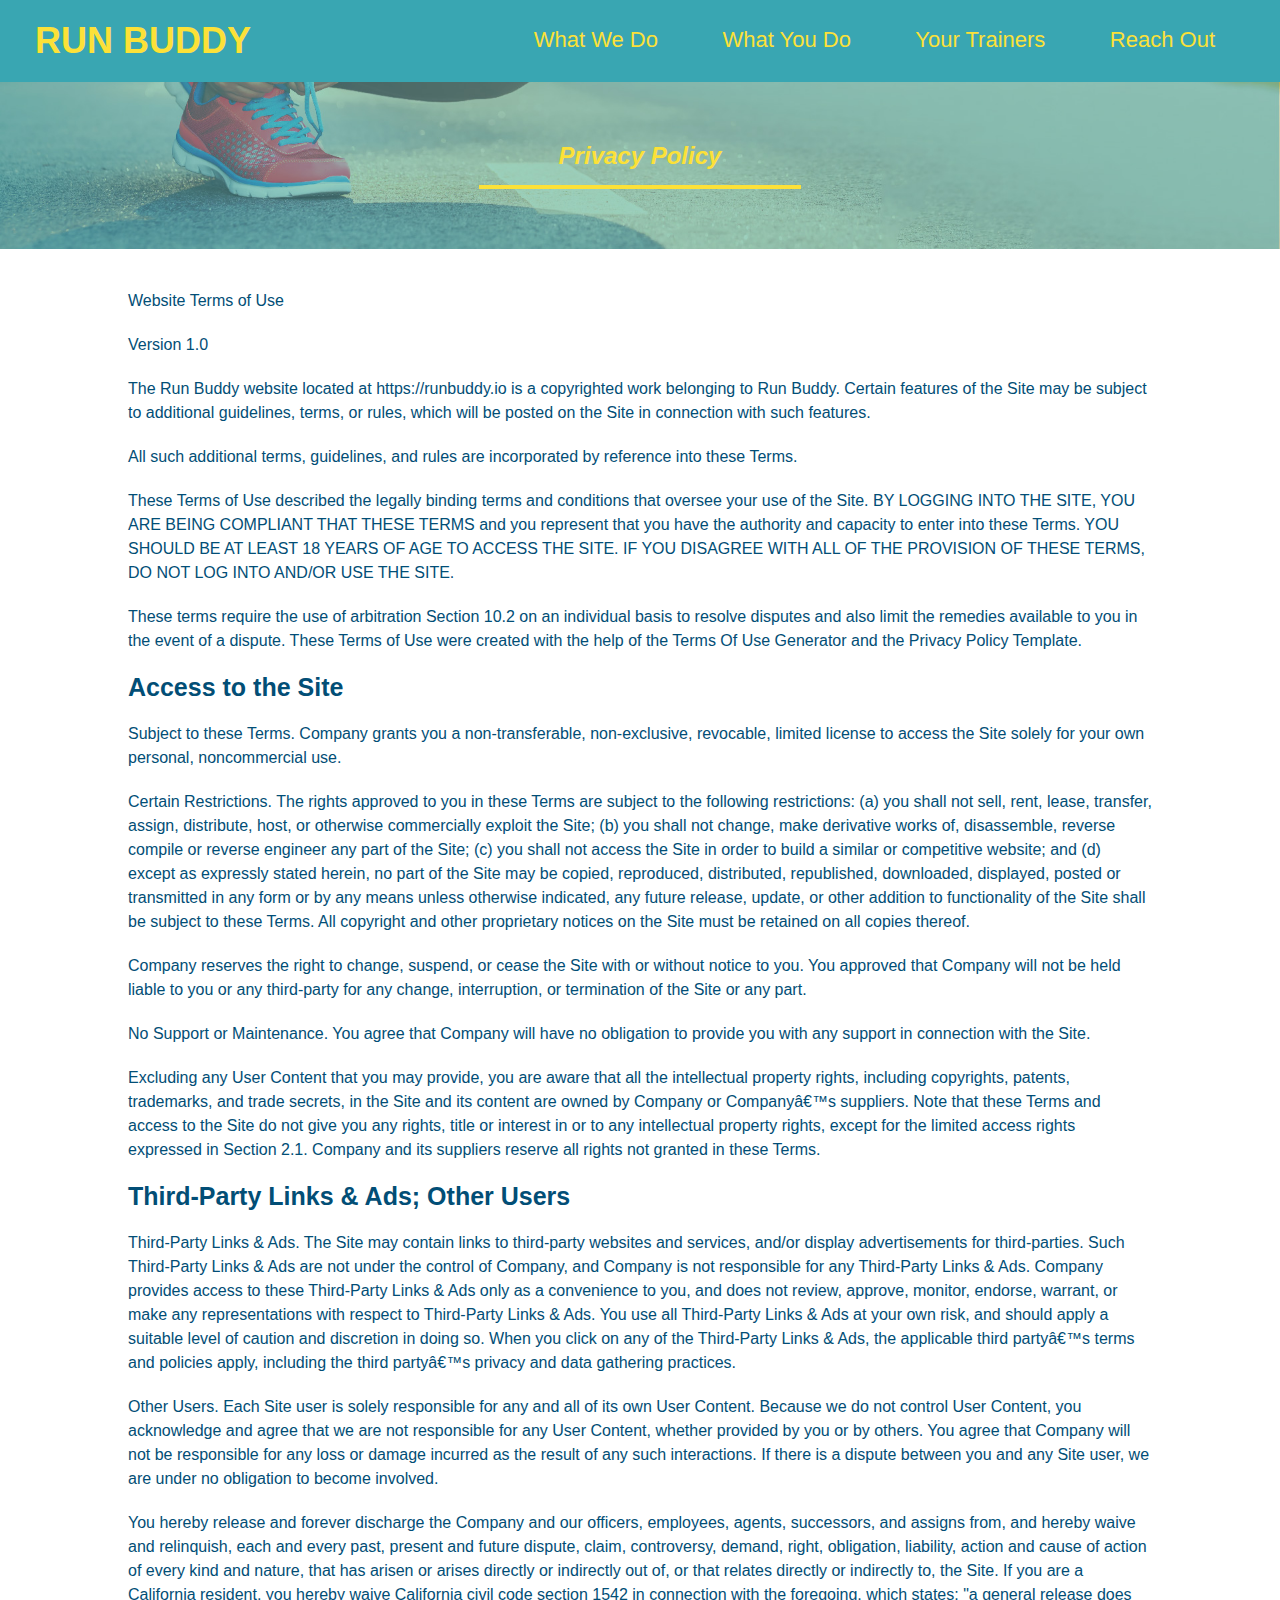
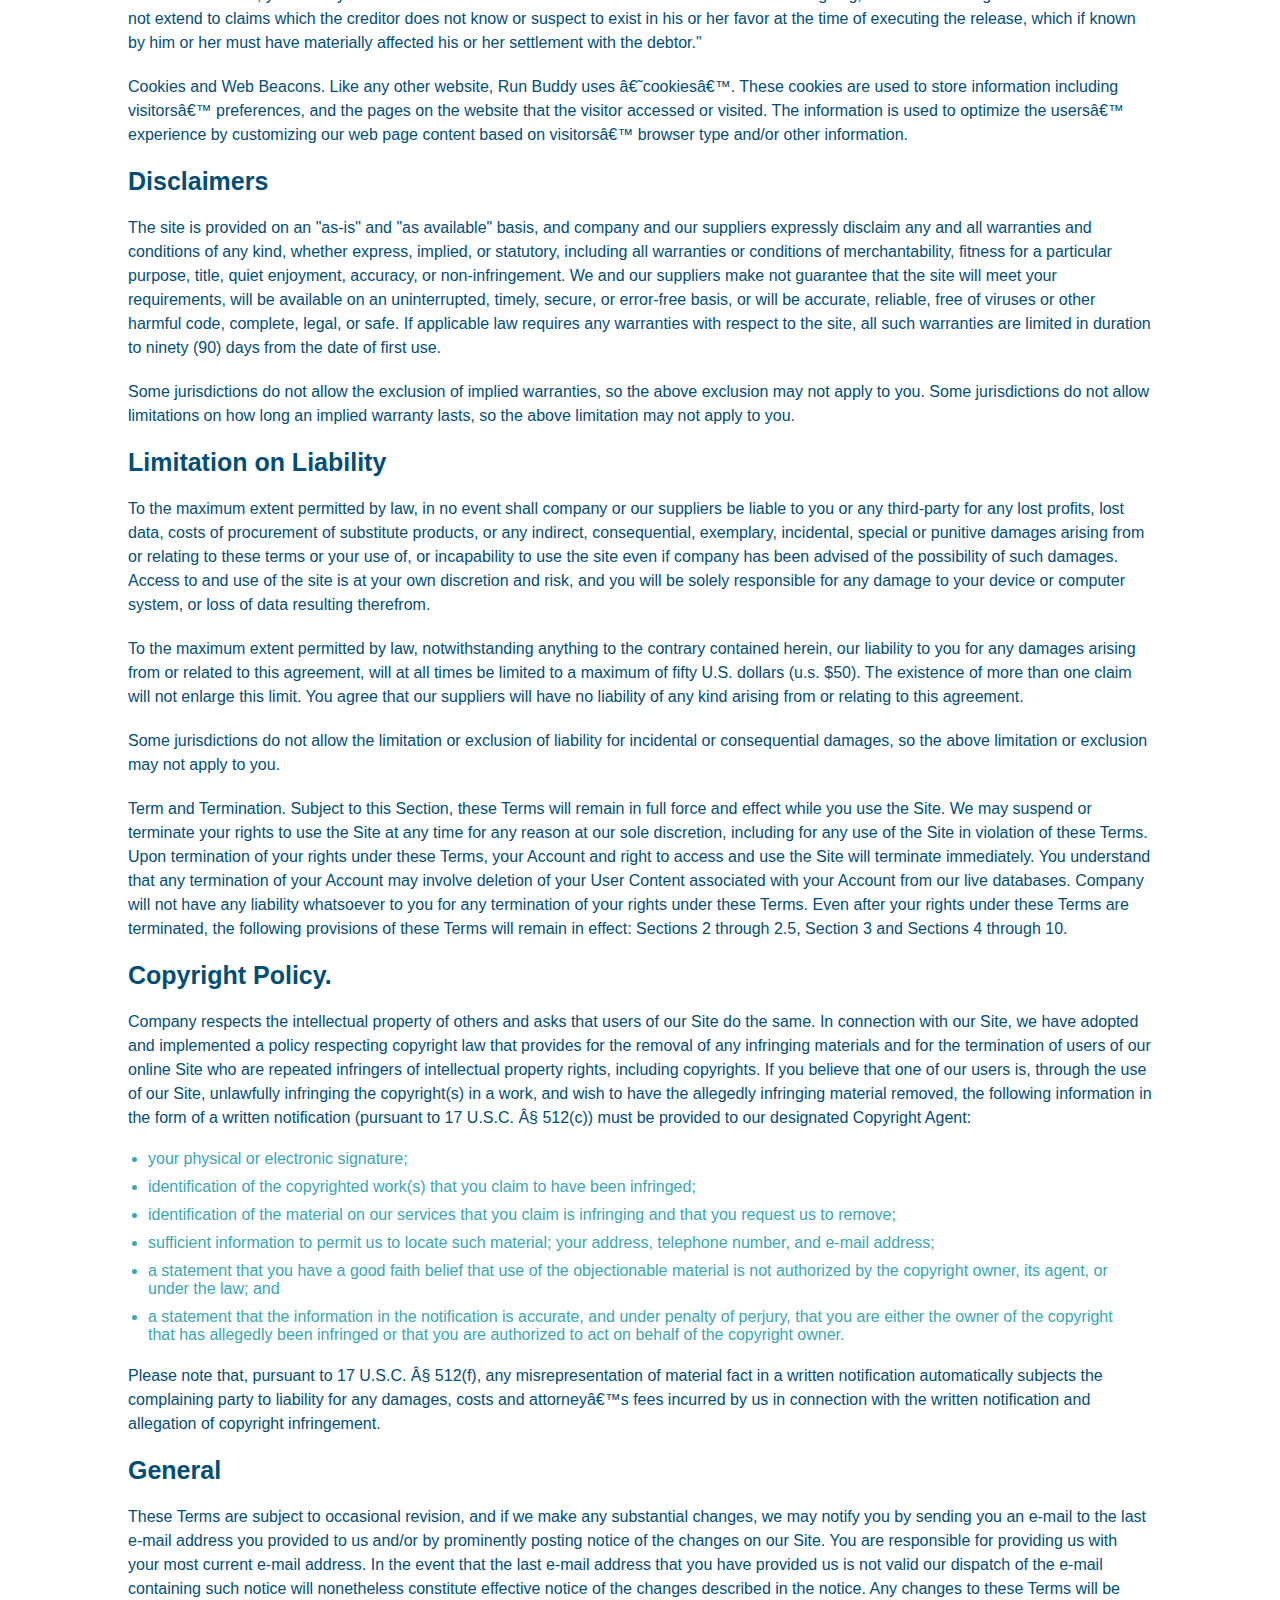
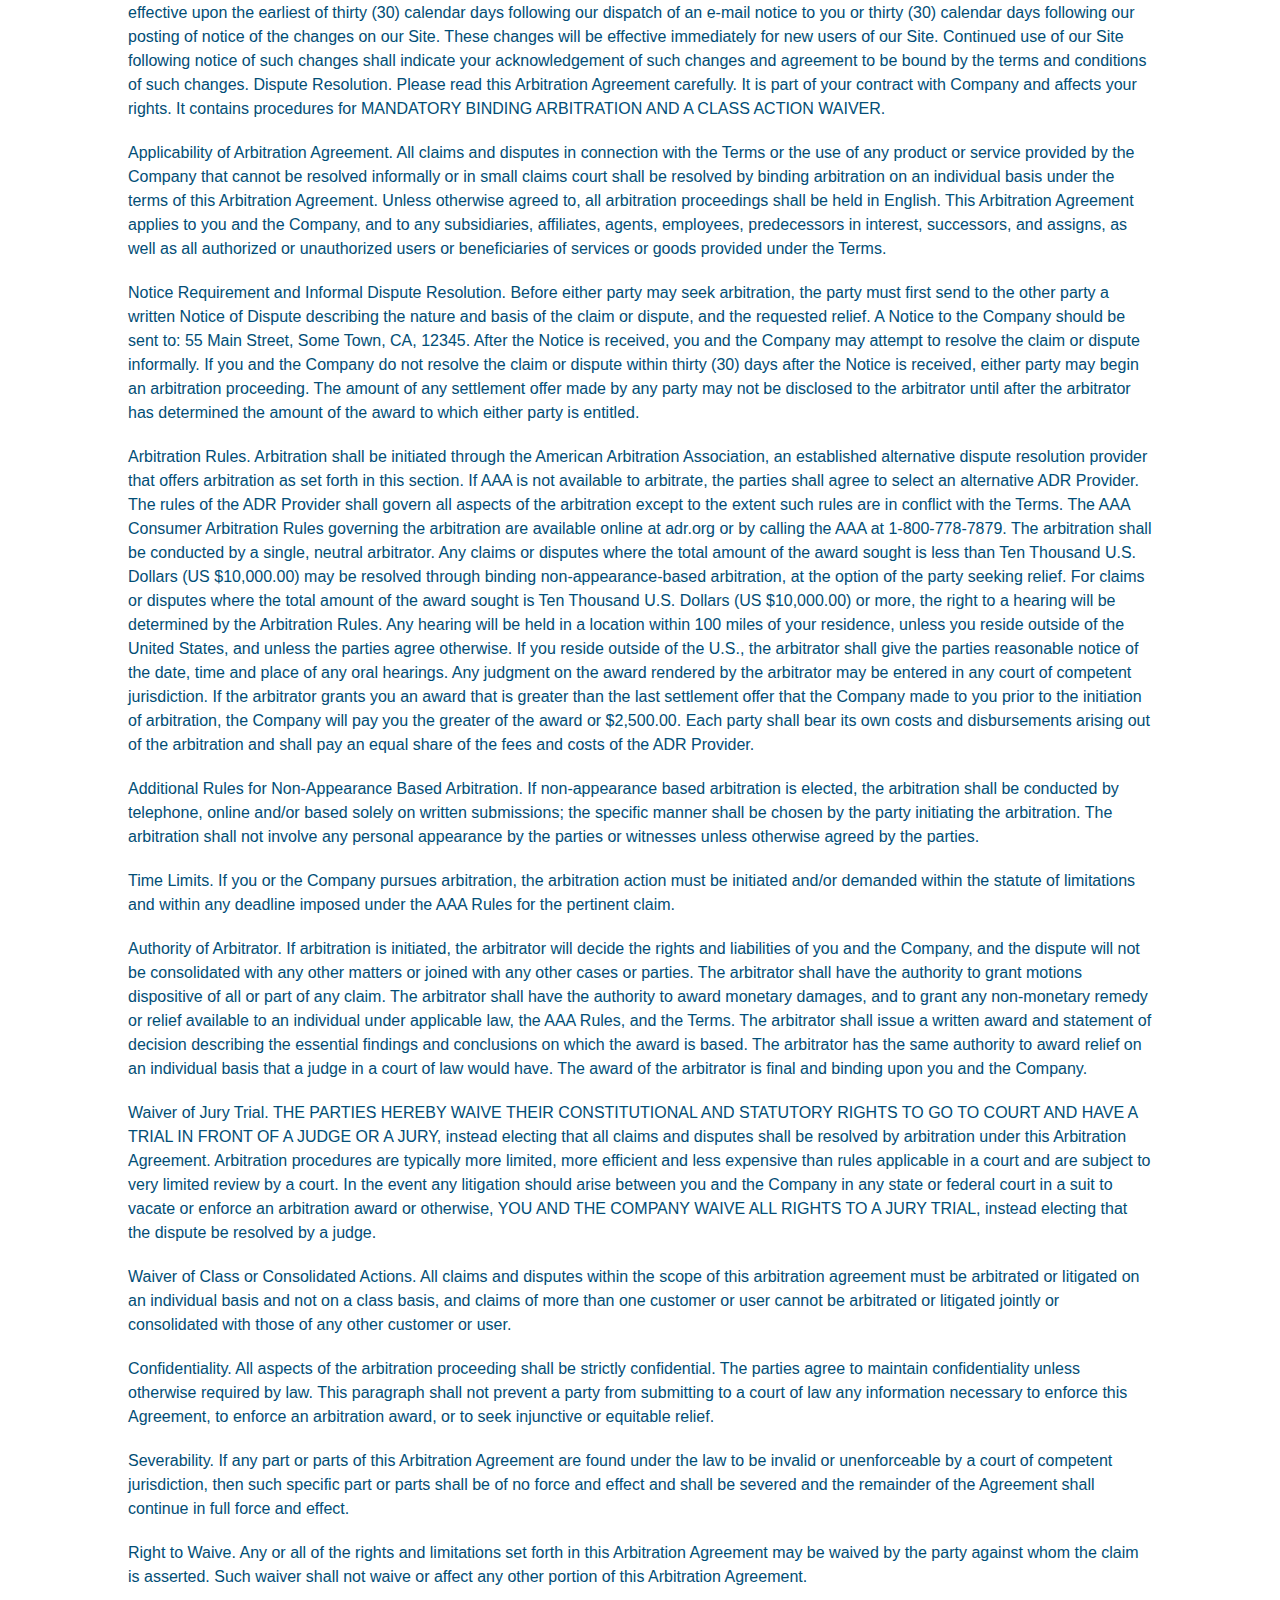
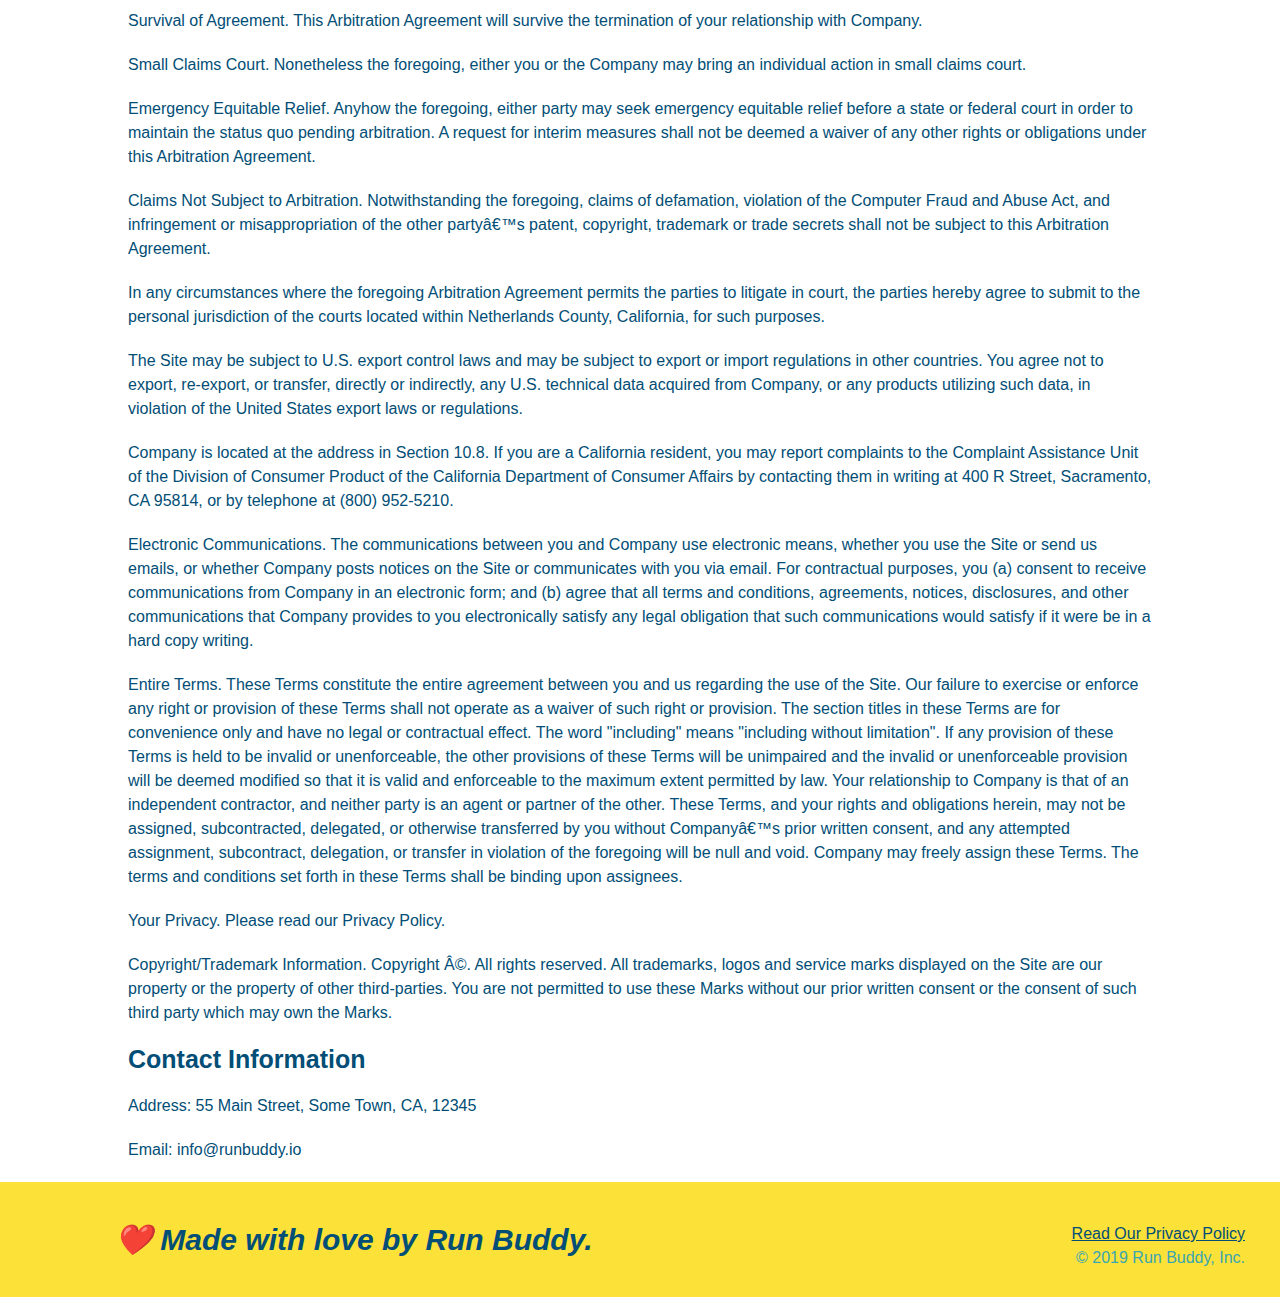
==== privacy-policy.html @ caf60fb3 "Finished Run Buddy" ====
<!DOCTYPE html>
<html lang="en">
    <head>
        <meta charset="UTF-8" />
        <link rel="stylesheet" href="./assets/css/style.css" />
        <link rel="stylesheet" href="./assets/css/secondary-styles.css" />
        <title>Privacy Policy - Run Buddy</title>
    </head>
    <body>
    <!-- navigation -->
        <header>
            <h1>
                <a href="/">RUN BUDDY</a></h1>
            <nav>
                <!-- Unordered list element -->
                <ul>
                    <!-- List item element -->
                    <li>
                        <!-- Anchor element -->
                        <a href="./index.html#what-we-do">What We Do</A>
                    </li>
                    <li>
                        <a href="./index.html#what-you-do">What You Do</a>
                    </li>
                    <li>
                        <a href="./index.html#your-trainers">Your Trainers</a>
                    </li>
                    <li>
                        <a href="./index.html#reach-out">Reach Out</a>
                    </li>
                </ul>
            </nav>
        </header>

        <section class="hero">
            <h2 class="page-title">
                Privacy Policy
            </h2>
        </section>

        <article class="secondary-content">
            
        <p>
            Website Terms of Use
        </p>

        <p>
            Version 1.0
        </p>

        <p>
            The Run Buddy website located at https://runbuddy.io is a copyrighted work belonging to Run Buddy. Certain
            features of the Site may be subject to additional guidelines, terms, or rules, which will be posted on the Site
            in connection with such features.
        </p>

        <p>
            All such additional terms, guidelines, and rules are incorporated by reference into these Terms.
        </p>

        <p>
            These Terms of Use described the legally binding terms and conditions that oversee your use of the Site. BY
            LOGGING INTO THE SITE, YOU ARE BEING COMPLIANT THAT THESE TERMS and you represent that you have the authority
            and capacity to enter into these Terms. YOU SHOULD BE AT LEAST 18 YEARS OF AGE TO ACCESS THE SITE. IF YOU
            DISAGREE WITH ALL OF THE PROVISION OF THESE TERMS, DO NOT LOG INTO AND/OR USE THE SITE.
        </p>

        <p>
            These terms require the use of arbitration Section 10.2 on an individual basis to resolve disputes and also
            limit the remedies available to you in the event of a dispute. These Terms of Use were created with the help of
            the Terms Of Use Generator and the Privacy Policy Template.
        </p>

        <h3>
            Access to the Site
        </h3>

        <p>
            Subject to these Terms. Company grants you a non-transferable, non-exclusive, revocable, limited license to
            access the Site solely for your own personal, noncommercial use.
        </p>

        <p>
            Certain Restrictions. The rights approved to you in these Terms are subject to the following restrictions: (a)
            you shall not sell, rent, lease, transfer, assign, distribute, host, or otherwise commercially exploit the Site;
            (b) you shall not change, make derivative works of, disassemble, reverse compile or reverse engineer any part of
            the Site; (c) you shall not access the Site in order to build a similar or competitive website; and (d) except
            as expressly stated herein, no part of the Site may be copied, reproduced, distributed, republished, downloaded,
            displayed, posted or transmitted in any form or by any means unless otherwise indicated, any future release,
            update, or other addition to functionality of the Site shall be subject to these Terms. All copyright and other
            proprietary notices on the Site must be retained on all copies thereof.
        </p>

        <p>
            Company reserves the right to change, suspend, or cease the Site with or without notice to you. You approved
            that Company will not be held liable to you or any third-party for any change, interruption, or termination of
            the Site or any part.
        </p>

        <p>
            No Support or Maintenance. You agree that Company will have no obligation to provide you with any support in
            connection with the Site.
        </p>

        <p>
            Excluding any User Content that you may provide, you are aware that all the intellectual property rights,
            including copyrights, patents, trademarks, and trade secrets, in the Site and its content are owned by Company
            or Companyâ€™s suppliers. Note that these Terms and access to the Site do not give you any rights, title or
            interest in or to any intellectual property rights, except for the limited access rights expressed in Section
            2.1. Company and its suppliers reserve all rights not granted in these Terms.
        </p>

        <h3>
            Third-Party Links & Ads; Other Users
        </h3>

        <p>
            Third-Party Links & Ads. The Site may contain links to third-party websites and services, and/or display
            advertisements for third-parties. Such Third-Party Links & Ads are not under the control of Company, and Company
            is not responsible for any Third-Party Links & Ads. Company provides access to these Third-Party Links & Ads
            only as a convenience to you, and does not review, approve, monitor, endorse, warrant, or make any
            representations with respect to Third-Party Links & Ads. You use all Third-Party Links & Ads at your own risk,
            and should apply a suitable level of caution and discretion in doing so. When you click on any of the
            Third-Party Links & Ads, the applicable third partyâ€™s terms and policies apply, including the third partyâ€™s
            privacy and data gathering practices.
        </p>

        <p>
            Other Users. Each Site user is solely responsible for any and all of its own User Content. Because we do not
            control User Content, you acknowledge and agree that we are not responsible for any User Content, whether
            provided by you or by others. You agree that Company will not be responsible for any loss or damage incurred as
            the result of any such interactions. If there is a dispute between you and any Site user, we are under no
            obligation to become involved.
        </p>

        <p>
            You hereby release and forever discharge the Company and our officers, employees, agents, successors, and
            assigns from, and hereby waive and relinquish, each and every past, present and future dispute, claim,
            controversy, demand, right, obligation, liability, action and cause of action of every kind and nature, that has
            arisen or arises directly or indirectly out of, or that relates directly or indirectly to, the Site. If you are
            a California resident, you hereby waive California civil code section 1542 in connection with the foregoing,
            which states: "a general release does not extend to claims which the creditor does not know or suspect to exist
            in his or her favor at the time of executing the release, which if known by him or her must have materially
            affected his or her settlement with the debtor."
        </p>

        <p>
            Cookies and Web Beacons. Like any other website, Run Buddy uses â€˜cookiesâ€™. These cookies are used to store
            information including visitorsâ€™ preferences, and the pages on the website that the visitor accessed or visited.
            The information is used to optimize the usersâ€™ experience by customizing our web page content based on visitorsâ€™
            browser type and/or other information.
        </p>

        <h3>
            Disclaimers
        </h3>

        <p>
            The site is provided on an "as-is" and "as available" basis, and company and our suppliers expressly disclaim
            any and all warranties and conditions of any kind, whether express, implied, or statutory, including all
            warranties or conditions of merchantability, fitness for a particular purpose, title, quiet enjoyment, accuracy,
            or non-infringement. We and our suppliers make not guarantee that the site will meet your requirements, will be
            available on an uninterrupted, timely, secure, or error-free basis, or will be accurate, reliable, free of
            viruses or other harmful code, complete, legal, or safe. If applicable law requires any warranties with respect
            to the site, all such warranties are limited in duration to ninety (90) days from the date of first use.
        </p>

        <p>
            Some jurisdictions do not allow the exclusion of implied warranties, so the above exclusion may not apply to
            you. Some jurisdictions do not allow limitations on how long an implied warranty lasts, so the above limitation
            may not apply to you.
        </p>

        <h3>
            Limitation on Liability
        </h3>

        <p>
            To the maximum extent permitted by law, in no event shall company or our suppliers be liable to you or any
            third-party for any lost profits, lost data, costs of procurement of substitute products, or any indirect,
            consequential, exemplary, incidental, special or punitive damages arising from or relating to these terms or
            your use of, or incapability to use the site even if company has been advised of the possibility of such
            damages. Access to and use of the site is at your own discretion and risk, and you will be solely responsible
            for any damage to your device or computer system, or loss of data resulting therefrom.
        </p>

        <p>
            To the maximum extent permitted by law, notwithstanding anything to the contrary contained herein, our liability
            to you for any damages arising from or related to this agreement, will at all times be limited to a maximum of
            fifty U.S. dollars (u.s. $50). The existence of more than one claim will not enlarge this limit. You agree that
            our suppliers will have no liability of any kind arising from or relating to this agreement.
        </p>

        <p>
            Some jurisdictions do not allow the limitation or exclusion of liability for incidental or consequential
            damages, so the above limitation or exclusion may not apply to you.
        </p>

        <p>
            Term and Termination. Subject to this Section, these Terms will remain in full force and effect while you use
            the Site. We may suspend or terminate your rights to use the Site at any time for any reason at our sole
            discretion, including for any use of the Site in violation of these Terms. Upon termination of your rights under
            these Terms, your Account and right to access and use the Site will terminate immediately. You understand that
            any termination of your Account may involve deletion of your User Content associated with your Account from our
            live databases. Company will not have any liability whatsoever to you for any termination of your rights under
            these Terms. Even after your rights under these Terms are terminated, the following provisions of these Terms
            will remain in effect: Sections 2 through 2.5, Section 3 and Sections 4 through 10.
        </p>

        <h3>
            Copyright Policy.
        </h3>

        <p>
            Company respects the intellectual property of others and asks that users of our Site do the same. In connection
            with our Site, we have adopted and implemented a policy respecting copyright law that provides for the removal
            of any infringing materials and for the termination of users of our online Site who are repeated infringers of
            intellectual property rights, including copyrights. If you believe that one of our users is, through the use of
            our Site, unlawfully infringing the copyright(s) in a work, and wish to have the allegedly infringing material
            removed, the following information in the form of a written notification (pursuant to 17 U.S.C. Â§ 512(c)) must
            be provided to our designated Copyright Agent:
        </p>

        <ul>
            <li>
            your physical or electronic signature;
            </li>
            <li>
            identification of the copyrighted work(s) that you claim to have been infringed;
            </li>
            <li>
            identification of the material on our services that you claim is infringing and that you request us to remove;
            </li>
            <li>
            sufficient information to permit us to locate such material; your address, telephone number, and e-mail
            address;
            </li>
            <li>
            a statement that you have a good faith belief that use of the objectionable material is not authorized by the
            copyright owner, its agent, or under the law; and
            </li>
            <li>
            a statement that the information in the notification is accurate, and under penalty of perjury, that you are
            either the owner of the copyright that has allegedly been infringed or that you are authorized to act on
            behalf of the copyright owner.
            </li>
        </ul>

        <p>
            Please note that, pursuant to 17 U.S.C. Â§ 512(f), any misrepresentation of material fact in a written
            notification automatically subjects the complaining party to liability for any damages, costs and attorneyâ€™s
            fees incurred by us in connection with the written notification and allegation of copyright infringement.
        </p>

        <h3>
            General
        </h3>

        <p>
            These Terms are subject to occasional revision, and if we make any substantial changes, we may notify you by
            sending you an e-mail to the last e-mail address you provided to us and/or by prominently posting notice of the
            changes on our Site. You are responsible for providing us with your most current e-mail address. In the event
            that the last e-mail address that you have provided us is not valid our dispatch of the e-mail containing such
            notice will nonetheless constitute effective notice of the changes described in the notice. Any changes to these
            Terms will be effective upon the earliest of thirty (30) calendar days following our dispatch of an e-mail
            notice to you or thirty (30) calendar days following our posting of notice of the changes on our Site. These
            changes will be effective immediately for new users of our Site. Continued use of our Site following notice of
            such changes shall indicate your acknowledgement of such changes and agreement to be bound by the terms and
            conditions of such changes. Dispute Resolution. Please read this Arbitration Agreement carefully. It is part of
            your contract with Company and affects your rights. It contains procedures for MANDATORY BINDING ARBITRATION AND
            A CLASS ACTION WAIVER.
        </p>

        <p>
            Applicability of Arbitration Agreement. All claims and disputes in connection with the Terms or the use of any
            product or service provided by the Company that cannot be resolved informally or in small claims court shall be
            resolved by binding arbitration on an individual basis under the terms of this Arbitration Agreement. Unless
            otherwise agreed to, all arbitration proceedings shall be held in English. This Arbitration Agreement applies to
            you and the Company, and to any subsidiaries, affiliates, agents, employees, predecessors in interest,
            successors, and assigns, as well as all authorized or unauthorized users or beneficiaries of services or goods
            provided under the Terms.
        </p>

        <p>
            Notice Requirement and Informal Dispute Resolution. Before either party may seek arbitration, the party must
            first send to the other party a written Notice of Dispute describing the nature and basis of the claim or
            dispute, and the requested relief. A Notice to the Company should be sent to: 55 Main Street, Some Town, CA,
            12345. After the Notice is received, you and the Company may attempt to resolve the claim or dispute informally.
            If you and the Company do not resolve the claim or dispute within thirty (30) days after the Notice is received,
            either party may begin an arbitration proceeding. The amount of any settlement offer made by any party may not
            be disclosed to the arbitrator until after the arbitrator has determined the amount of the award to which either
            party is entitled.
        </p>

        <p>
            Arbitration Rules. Arbitration shall be initiated through the American Arbitration Association, an established
            alternative dispute resolution provider that offers arbitration as set forth in this section. If AAA is not
            available to arbitrate, the parties shall agree to select an alternative ADR Provider. The rules of the ADR
            Provider shall govern all aspects of the arbitration except to the extent such rules are in conflict with the
            Terms. The AAA Consumer Arbitration Rules governing the arbitration are available online at adr.org or by
            calling the AAA at 1-800-778-7879. The arbitration shall be conducted by a single, neutral arbitrator. Any
            claims or disputes where the total amount of the award sought is less than Ten Thousand U.S. Dollars (US
            $10,000.00) may be resolved through binding non-appearance-based arbitration, at the option of the party seeking
            relief. For claims or disputes where the total amount of the award sought is Ten Thousand U.S. Dollars (US
            $10,000.00) or more, the right to a hearing will be determined by the Arbitration Rules. Any hearing will be
            held in a location within 100 miles of your residence, unless you reside outside of the United States, and
            unless the parties agree otherwise. If you reside outside of the U.S., the arbitrator shall give the parties
            reasonable notice of the date, time and place of any oral hearings. Any judgment on the award rendered by the
            arbitrator may be entered in any court of competent jurisdiction. If the arbitrator grants you an award that is
            greater than the last settlement offer that the Company made to you prior to the initiation of arbitration, the
            Company will pay you the greater of the award or $2,500.00. Each party shall bear its own costs and
            disbursements arising out of the arbitration and shall pay an equal share of the fees and costs of the ADR
            Provider.
        </p>

        <p>
            Additional Rules for Non-Appearance Based Arbitration. If non-appearance based arbitration is elected, the
            arbitration shall be conducted by telephone, online and/or based solely on written submissions; the specific
            manner shall be chosen by the party initiating the arbitration. The arbitration shall not involve any personal
            appearance by the parties or witnesses unless otherwise agreed by the parties.
        </p>

        <p>
            Time Limits. If you or the Company pursues arbitration, the arbitration action must be initiated and/or demanded
            within the statute of limitations and within any deadline imposed under the AAA Rules for the pertinent claim.
        </p>

        <p>
            Authority of Arbitrator. If arbitration is initiated, the arbitrator will decide the rights and liabilities of
            you and the Company, and the dispute will not be consolidated with any other matters or joined with any other
            cases or parties. The arbitrator shall have the authority to grant motions dispositive of all or part of any
            claim. The arbitrator shall have the authority to award monetary damages, and to grant any non-monetary remedy
            or relief available to an individual under applicable law, the AAA Rules, and the Terms. The arbitrator shall
            issue a written award and statement of decision describing the essential findings and conclusions on which the
            award is based. The arbitrator has the same authority to award relief on an individual basis that a judge in a
            court of law would have. The award of the arbitrator is final and binding upon you and the Company.
        </p>

        <p>
            Waiver of Jury Trial. THE PARTIES HEREBY WAIVE THEIR CONSTITUTIONAL AND STATUTORY RIGHTS TO GO TO COURT AND HAVE
            A TRIAL IN FRONT OF A JUDGE OR A JURY, instead electing that all claims and disputes shall be resolved by
            arbitration under this Arbitration Agreement. Arbitration procedures are typically more limited, more efficient
            and less expensive than rules applicable in a court and are subject to very limited review by a court. In the
            event any litigation should arise between you and the Company in any state or federal court in a suit to vacate
            or enforce an arbitration award or otherwise, YOU AND THE COMPANY WAIVE ALL RIGHTS TO A JURY TRIAL, instead
            electing that the dispute be resolved by a judge.
        </p>

        <p>
            Waiver of Class or Consolidated Actions. All claims and disputes within the scope of this arbitration agreement
            must be arbitrated or litigated on an individual basis and not on a class basis, and claims of more than one
            customer or user cannot be arbitrated or litigated jointly or consolidated with those of any other customer or
            user.
        </p>

        <p>
            Confidentiality. All aspects of the arbitration proceeding shall be strictly confidential. The parties agree to
            maintain confidentiality unless otherwise required by law. This paragraph shall not prevent a party from
            submitting to a court of law any information necessary to enforce this Agreement, to enforce an arbitration
            award, or to seek injunctive or equitable relief.
        </p>

        <p>
            Severability. If any part or parts of this Arbitration Agreement are found under the law to be invalid or
            unenforceable by a court of competent jurisdiction, then such specific part or parts shall be of no force and
            effect and shall be severed and the remainder of the Agreement shall continue in full force and effect.
        </p>

        <p>
            Right to Waive. Any or all of the rights and limitations set forth in this Arbitration Agreement may be waived
            by the party against whom the claim is asserted. Such waiver shall not waive or affect any other portion of this
            Arbitration Agreement.
        </p>

        <p>
            Survival of Agreement. This Arbitration Agreement will survive the termination of your relationship with
            Company.
        </p>

        <p>
            Small Claims Court. Nonetheless the foregoing, either you or the Company may bring an individual action in small
            claims court.
        </p>

        <p>
            Emergency Equitable Relief. Anyhow the foregoing, either party may seek emergency equitable relief before a
            state or federal court in order to maintain the status quo pending arbitration. A request for interim measures
            shall not be deemed a waiver of any other rights or obligations under this Arbitration Agreement.
        </p>

        <p>
            Claims Not Subject to Arbitration. Notwithstanding the foregoing, claims of defamation, violation of the
            Computer Fraud and Abuse Act, and infringement or misappropriation of the other partyâ€™s patent, copyright,
            trademark or trade secrets shall not be subject to this Arbitration Agreement.
        </p>

        <p>
            In any circumstances where the foregoing Arbitration Agreement permits the parties to litigate in court, the
            parties hereby agree to submit to the personal jurisdiction of the courts located within Netherlands County,
            California, for such purposes.
        </p>

        <p>
            The Site may be subject to U.S. export control laws and may be subject to export or import regulations in other
            countries. You agree not to export, re-export, or transfer, directly or indirectly, any U.S. technical data
            acquired from Company, or any products utilizing such data, in violation of the United States export laws or
            regulations.
        </p>

        <p>
            Company is located at the address in Section 10.8. If you are a California resident, you may report complaints
            to the Complaint Assistance Unit of the Division of Consumer Product of the California Department of Consumer
            Affairs by contacting them in writing at 400 R Street, Sacramento, CA 95814, or by telephone at (800) 952-5210.
        </p>

        <p>
            Electronic Communications. The communications between you and Company use electronic means, whether you use the
            Site or send us emails, or whether Company posts notices on the Site or communicates with you via email. For
            contractual purposes, you (a) consent to receive communications from Company in an electronic form; and (b)
            agree that all terms and conditions, agreements, notices, disclosures, and other communications that Company
            provides to you electronically satisfy any legal obligation that such communications would satisfy if it were be
            in a hard copy writing.
        </p>

        <p>
            Entire Terms. These Terms constitute the entire agreement between you and us regarding the use of the Site. Our
            failure to exercise or enforce any right or provision of these Terms shall not operate as a waiver of such right
            or provision. The section titles in these Terms are for convenience only and have no legal or contractual
            effect. The word "including" means "including without limitation". If any provision of these Terms is held to be
            invalid or unenforceable, the other provisions of these Terms will be unimpaired and the invalid or
            unenforceable provision will be deemed modified so that it is valid and enforceable to the maximum extent
            permitted by law. Your relationship to Company is that of an independent contractor, and neither party is an
            agent or partner of the other. These Terms, and your rights and obligations herein, may not be assigned,
            subcontracted, delegated, or otherwise transferred by you without Companyâ€™s prior written consent, and any
            attempted assignment, subcontract, delegation, or transfer in violation of the foregoing will be null and void.
            Company may freely assign these Terms. The terms and conditions set forth in these Terms shall be binding upon
            assignees.
        </p>

        <p>
            Your Privacy. Please read our Privacy Policy.
        </p>

        <p>
            Copyright/Trademark Information. Copyright Â©. All rights reserved. All trademarks, logos and service marks
            displayed on the Site are our property or the property of other third-parties. You are not permitted to use
            these Marks without our prior written consent or the consent of such third party which may own the Marks.
        </p>

        <h3>
            Contact Information
        </h3>

        <p>
            Address: 55 Main Street, Some Town, CA, 12345
        </p>

        <p>
            Email: info@runbuddy.io
        </p>


        </article>
        <!-- footer -->
        <footer>
            <h2>❤️ Made with love by Run Buddy.</h2>
            <div>
                <a href="#">Read Our Privacy Policy</a><br />
                &copy; 2019 Run Buddy, Inc.
            </div>
        </footer>  

    </body>
</html>
---- assets/css/style.css ----
* {
    margin: 0;
    padding: 0;
    box-sizing: border-box;
}

body {
/* more on this crazy alphamumeric value in a minute */
color: #39a6b2;
    font-family: Helvetica, Arial, sans-serif;
}

/* apply styles to <header> */
header {
    padding: 20px 35px;
    background-color: #39a6b2;
}

header h1 {
    font-weight: bold;
    font-size: 36px;
    color: #fce138;
    margin: 0;
    display: inline;
}

header a {
    text-decoration: none;
    color: #fce138;
}

header nav {
    float: right;
    margin: 7px 0;
}

header nav ul li {
    display: inline;
}

header nav ul li a {
    margin: 0 30px;
    font-weight: lighter;
    font-size: 22px;
}

footer {
    background: #fce138;
    width: 100%;
    padding: 40px 35px;
}

footer h2 {
    display: inline;
    color: #024e76;
    font-size: 30px;
    margin: 0;
}

footer div {
    float: right;
    line-height: 1.5;
    text-align: right;
}

footer a {
    color: #024e76;
}

section {
    padding: 60px;
}

.section-title {
    font-size: 55px;
    color: #024e76;
    margin-bottom: 35px;
    padding: 0 100px 20px 100px;
    display: inline-block;
    border-bottom: 3px solid;
}

.primary-border {
    border-color: #fce138;
}

.secondary-border {
    border-color: #39a6b2;
}

.text-left {
    text-align: left;
}

.text-right {
    text-align: right;
}

/* Hero Style Start */
.hero {
    background-image: url("../images/hero-bg.jpg");
    height: 600px;
    background-size: cover;
    background-position: center;
    position: relative;
}


.hero-form {
    background-color: #fce138;
    color:#024e76;
    padding: 20px;
    width: 500px;
    border: solid 3px #024e76;
    position: absolute;
    bottom: 120px;
    right: 140px;
}

.hero-form h3 {
    font-size: 24px;
    margin: 0px;
}

.hero-form p {
    margin: 5px 0 15px 0;
}

.hero-form label {
    margin: 0 5px;
}

.hero-form button {
    color:#fce138;
    background-color: #024e76;
    border: none;
    padding: 10px 20px;
    font-size: 16px;
}

/* Hero Style End */

.form-input {
    border: 1px solid #024e76;
    display: block;
    padding: 7px 15px;
    font-size: 16px;
    color: #024e76;
    width: 100%;
    margin-bottom: 15px;
}

.intro {
    text-align: center;
}


.intro p {
    line-height: 1.7;
    color: #39a6b2;
    width: 80%;
    font-size: 20px;
    margin: 0 auto;

}

.steps {
    text-align: center;
    background: #fce138;
}

.steps div {
    margin-bottom: 80px;
}

.steps img {
    width: 15%;
    margin: 10px 0;
}

.steps h3 {
    color: #024e76;
    font-size: 46px;
    margin-top: 10px;
}

.steps p {
    color: #39a6b2;
    font-size: 23px;
}

.steps span {
    font-size: 38px;
}

.trainers {
    text-align: center;
}

.trainer {
    width: 900px;
    margin: 0 auto 30px auto;
    background: #024e76;
    color: #fce138;
    overflow: auto;
}

.trainer img {
    width: 35%;
    float: left;
}

.trainer-bio {
    padding: 35px;
    float: left;
    width: 65%;
}

.trainer-bio h3 {
    font-size: 32px;
    margin-bottom: 8px;
}

.trainer-bio h4 {
    font-weight: lighter;
    font-size: 26px;
    margin-bottom: 25px;
}

.trainer-bio p {
    font-size: 17px;
    line-height: 1.3;
}

.contact {
    background: #024e76;
    text-align: center;
}

.contact h2 {
    color: #fce138;
}

.contact-info iframe {
    width: 400px;
    height: 400px;
}

.contact-info div {
    width: 410px;
    display: inline-block;
    vertical-align: top;
    text-align: left;
    margin: 30px 0 0 60px;
    color: white;
}

.contact-info h3 {
    color: #fce138;
    font-size: 32px;
}

.contact-info p, .contact-info address {
    margin: 20px 0;
    line-height: 1.5;
    font-size: 20px;
    font-style: normal;
}

.contact-info a {
    color: #fce138;
}
---- assets/css/secondary-styles.css ----
.hero {
    background-position: bottom;
    height: auto;
    text-align: center;
    margin-bottom: 40px;
}

.page-title {
    color: #fce138;
}

h2 {
    display: inline-block;
    border-bottom: 4px solid #fce138;
    padding: 0 80px 15px 80px;
    font-weight: 42px;
    font-style: italic;
}

.secondary-content {
    width: 80%;
    margin: auto;
    color: #024e76;
}

.secondary-content h3 {
    font-size: 25px;
    margin: 20px 0 20px 0;
}

.secondary-content p {
    font-size: 16px;
    line-height: 1.5;
    margin: 20px 0 20px 0;
}

.secondary-content ul {
    margin: 15px 20px 15px 20px;
}

.secondary-content li {
    color: #39a6b2;
    margin: 10px 0 10px 0;
}
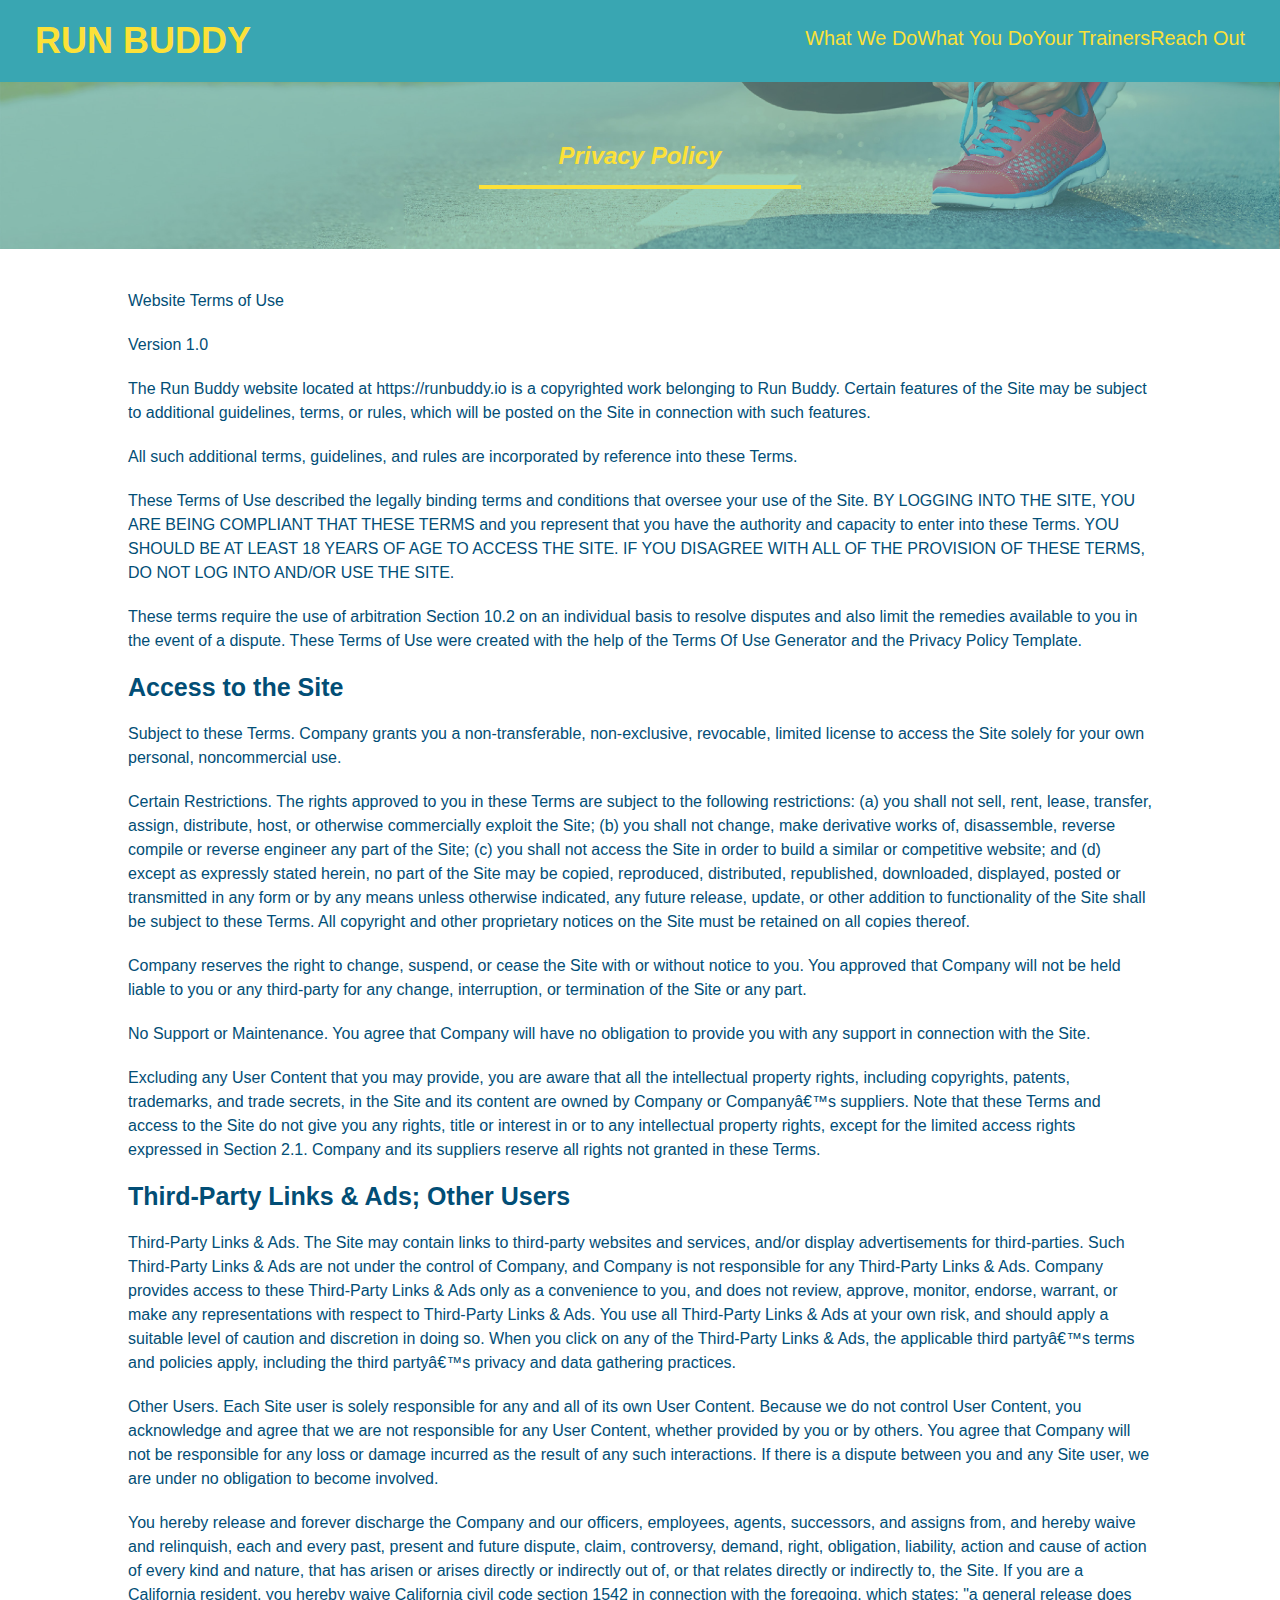
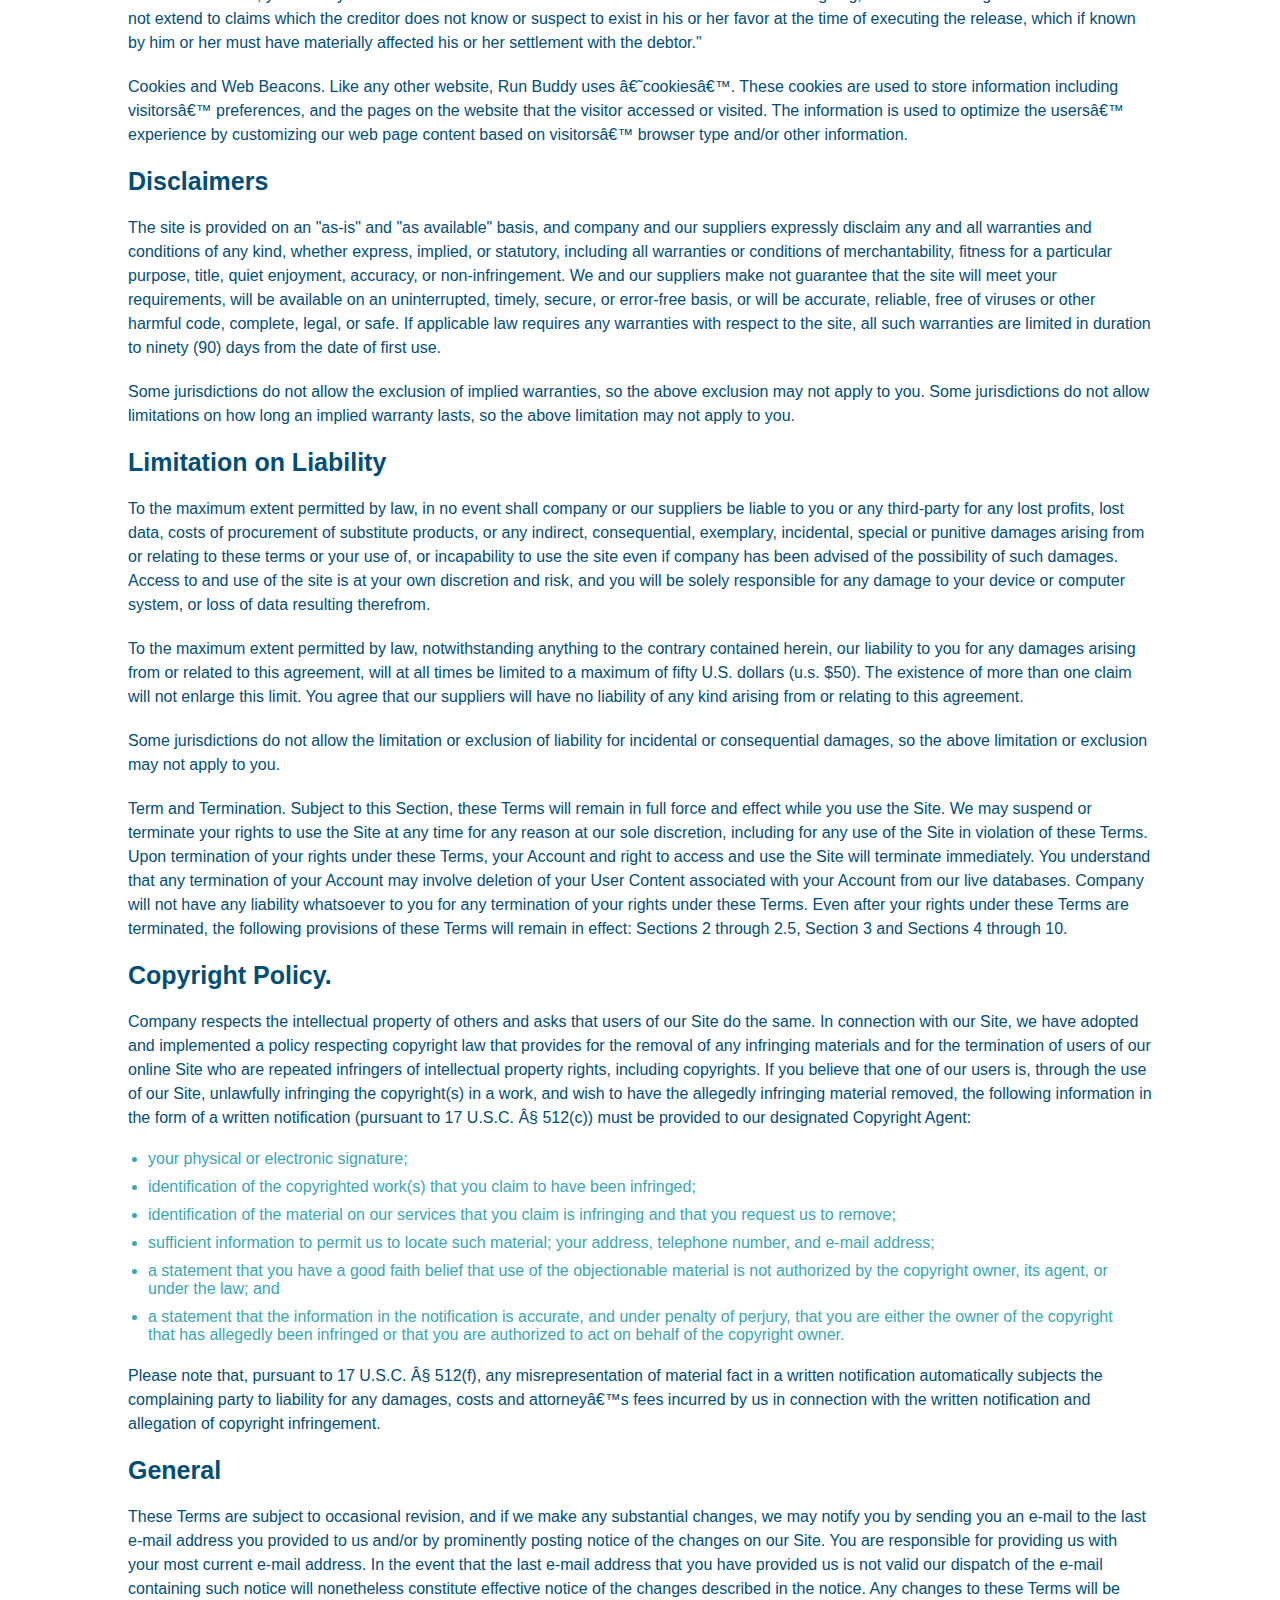
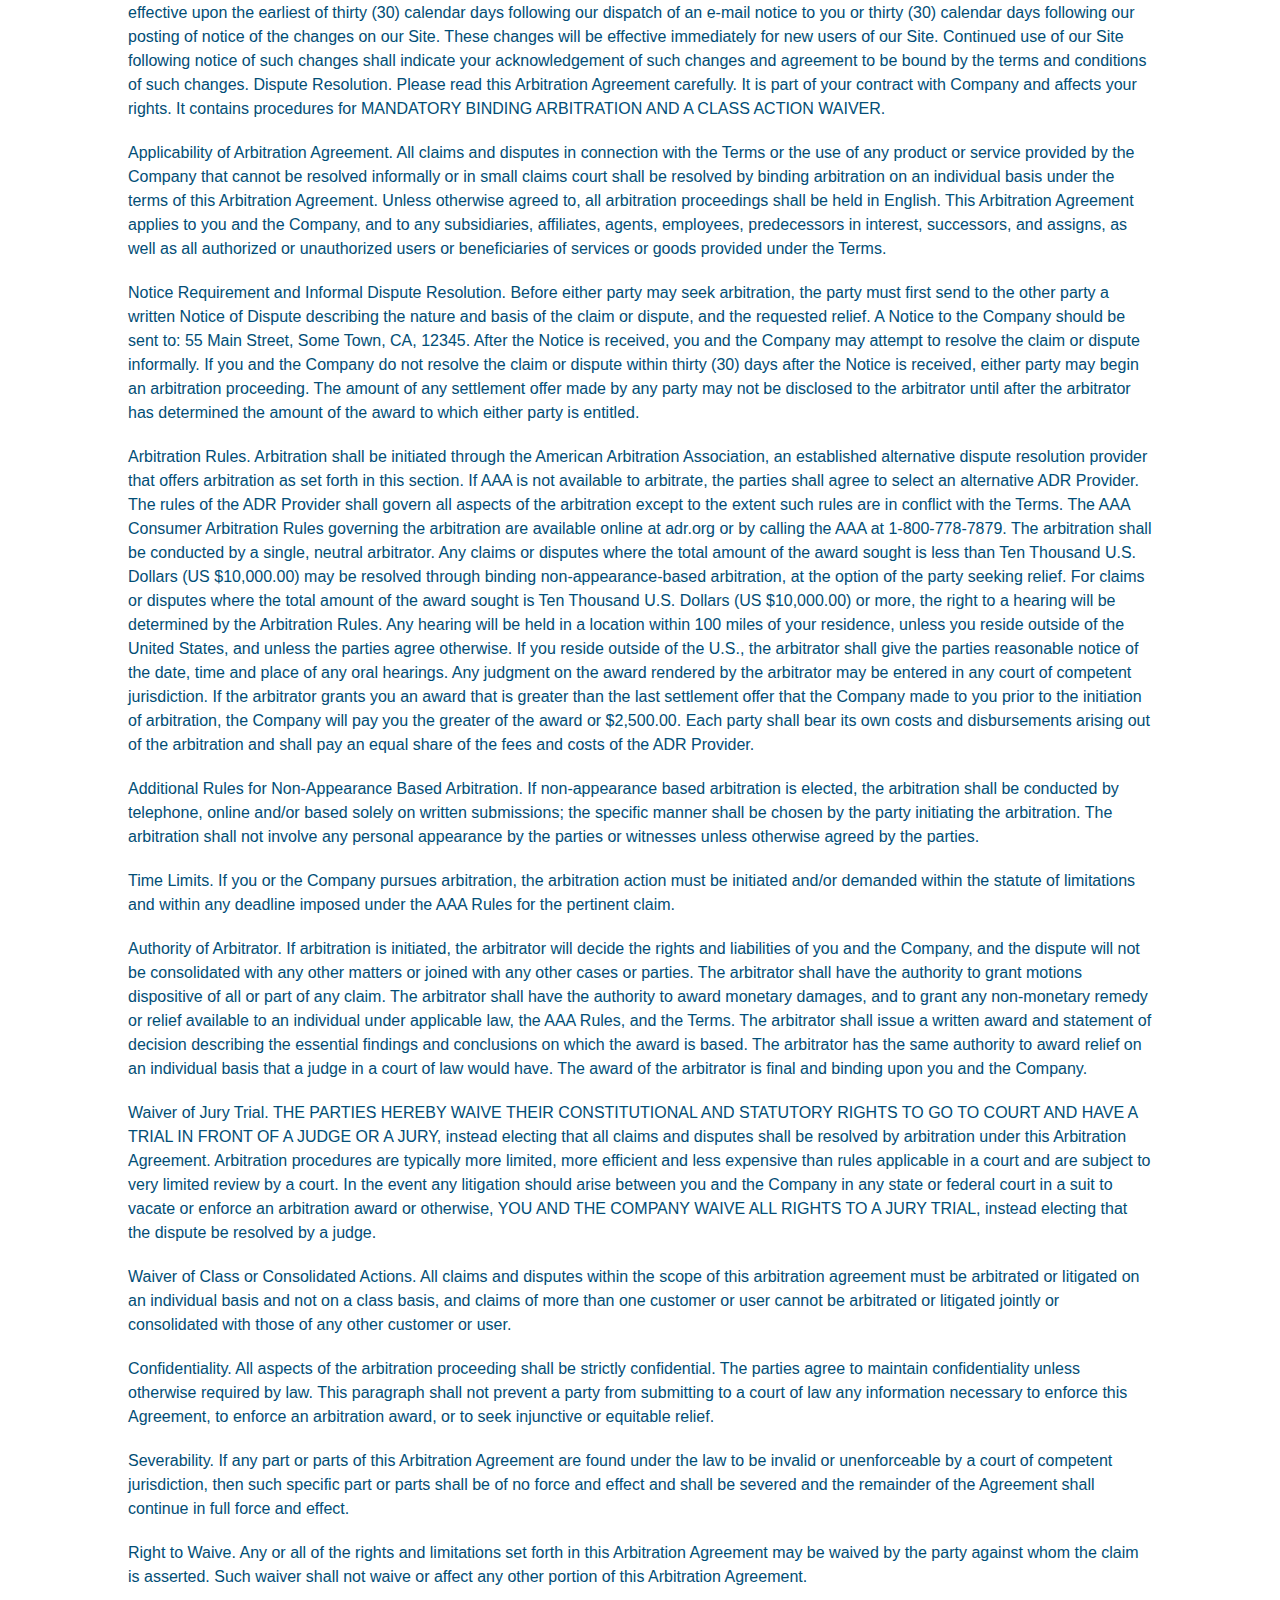
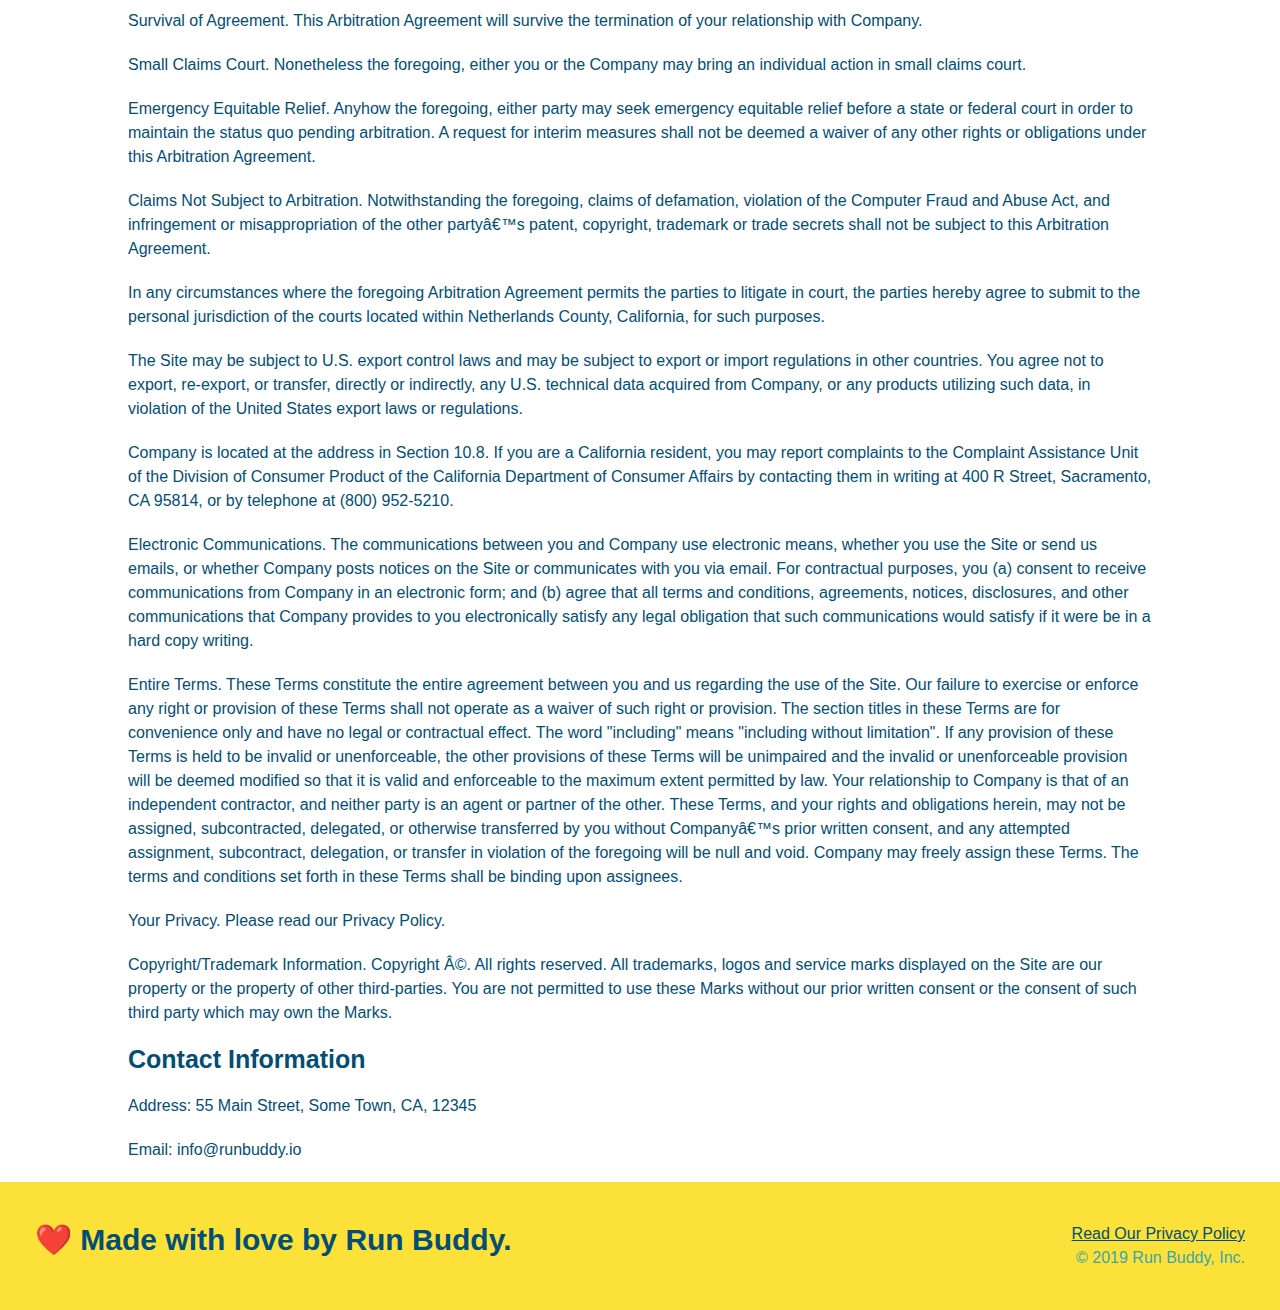
==== commit dd1052ca: "added media query css rule shells" ====
--- a/privacy-policy.html
+++ b/privacy-policy.html
@@ -2,6 +2,7 @@
 <html lang="en">
     <head>
         <meta charset="UTF-8" />
+        <meta name="viewport" content="width=device-width, initial-scale=1.0" />
         <link rel="stylesheet" href="./assets/css/style.css" />
         <link rel="stylesheet" href="./assets/css/secondary-styles.css" />
         <title>Privacy Policy - Run Buddy</title>
--- a/assets/css/style.css
+++ b/assets/css/style.css
@@ -14,6 +14,9 @@
 header {
     padding: 20px 35px;
     background-color: #39a6b2;
+    display: flex;
+    justify-content: space-between;
+    flex-wrap: wrap;
 }
 
 header h1 {
@@ -21,44 +24,49 @@
     font-size: 36px;
     color: #fce138;
     margin: 0;
-    display: inline;
+   
 }
 
 header a {
     text-decoration: none;
     color: #fce138;
+    
 }
 
 header nav {
-    float: right;
     margin: 7px 0;
 }
 
-header nav ul li {
-    display: inline;
+header nav ul {
+    display: flex;
+    flex-wrap: wrap;
+    justify-content: space-between;
+    align-items: center;
+    list-style: none;
 }
 
 header nav ul li a {
-    margin: 0 30px;
+    padding: 10 15px;
     font-weight: lighter;
-    font-size: 22px;
+    font-size: 1.55vw;
 }
 
 footer {
     background: #fce138;
     width: 100%;
     padding: 40px 35px;
+    display: flex;
+    justify-content: space-between;
+    flex-wrap: wrap;
 }
 
 footer h2 {
-    display: inline;
     color: #024e76;
     font-size: 30px;
     margin: 0;
 }
 
 footer div {
-    float: right;
     line-height: 1.5;
     text-align: right;
 }
@@ -72,12 +80,13 @@
 }
 
 .section-title {
-    font-size: 55px;
-    color: #024e76;
-    margin-bottom: 35px;
-    padding: 0 100px 20px 100px;
-    display: inline-block;
+    font-size: 48px;
+    color: #024e76;
     border-bottom: 3px solid;
+    padding-bottom: 20px;
+    text-align: center;
+    margin: 0 auto 35px auto;
+    width: 50%;
 }
 
 .primary-border {
@@ -99,22 +108,36 @@
 /* Hero Style Start */
 .hero {
     background-image: url("../images/hero-bg.jpg");
-    height: 600px;
     background-size: cover;
     background-position: center;
-    position: relative;
-}
-
+    display: flex;
+    justify-content: center;
+    flex-wrap: wrap;
+}
+
+.hero-cta {
+    width: 35%;
+    text-align: right;
+    margin: 3.5%;
+    color: #fff;
+    font-size: 18px;
+    line-height: 1.2;
+}
+
+.hero-cta h2 {
+    font-style:italic;
+    font-size: 55px;
+    color:#fce138;
+}
 
 .hero-form {
     background-color: #fce138;
     color:#024e76;
     padding: 20px;
-    width: 500px;
+    width: 40%;
+    margin: 3.5%;
     border: solid 3px #024e76;
-    position: absolute;
-    bottom: 120px;
-    right: 140px;
+    
 }
 
 .hero-form h3 {
@@ -150,10 +173,6 @@
     margin-bottom: 15px;
 }
 
-.intro {
-    text-align: center;
-}
-
 
 .intro p {
     line-height: 1.7;
@@ -161,97 +180,130 @@
     width: 80%;
     font-size: 20px;
     margin: 0 auto;
-
+    text-align: center;
 }
 
 .steps {
-    text-align: center;
+
     background: #fce138;
 }
 
-.steps div {
-    margin-bottom: 80px;
-}
-
-.steps img {
-    width: 15%;
-    margin: 10px 0;
-}
-
-.steps h3 {
+.step {
+    margin: 50px auto;
+    padding-bottom: 50px;
+    width: 80%;
+    border-bottom: 1px solid #39a6b2;
+    display: flex;
+    flex-wrap: wrap;
+    align-items: center;
+    justify-content: space-between;
+}
+
+.step h3 {
     color: #024e76;
     font-size: 46px;
-    margin-top: 10px;
-}
-
-.steps p {
+    flex: 1 30%;
+}
+
+.step-info {
+    flex: 2 70%;
+    display: flex;
+    flex-wrap:wrap;
+    align-items: center;
+}
+
+.step-text p {
     color: #39a6b2;
-    font-size: 23px;
-}
-
-.steps span {
-    font-size: 38px;
+    font-size: 18px;
+}
+
+.step-text h4 {
+    font-size: 26px;
+    line-height: 1.5;
+    color: #024e76;
+}
+
+.step-img {
+    flex: 1 12%;
+    margin-right: 20px;
+}
+
+.step-text {
+    flex:12;
+}
+
+.step-img img {
+    max-width: 100%;
 }
 
 .trainers {
-    text-align: center;
+    width: 100%;
+    margin: 0 auto;
+    display: flex;
+    flex-wrap: wrap;
+    justify-content: space-around;
 }
 
 .trainer {
-    width: 900px;
-    margin: 0 auto 30px auto;
+
+    margin: 20px;
     background: #024e76;
     color: #fce138;
-    overflow: auto;
+    flex:1;
+
 }
 
 .trainer img {
-    width: 35%;
-    float: left;
+    width: 100%;
+
 }
 
 .trainer-bio {
-    padding: 35px;
-    float: left;
-    width: 65%;
+    padding: 25px;
+
+    line-height: 1.3;
 }
 
 .trainer-bio h3 {
-    font-size: 32px;
-    margin-bottom: 8px;
+    font-size: 28px;
+ 
 }
 
 .trainer-bio h4 {
     font-weight: lighter;
-    font-size: 26px;
-    margin-bottom: 25px;
+    font-size: 22px;
+    margin-bottom: 15px;
 }
 
 .trainer-bio p {
     font-size: 17px;
-    line-height: 1.3;
+
 }
 
 .contact {
     background: #024e76;
-    text-align: center;
 }
 
 .contact h2 {
     color: #fce138;
 }
 
+.contact-info {
+    display: flex;
+    justify-content: space-between;
+    flex-wrap: wrap;
+}
+
+.contact-info > * {
+    flex:1;
+    margin:15px;
+}
+
 .contact-info iframe {
-    width: 400px;
     height: 400px;
 }
 
 .contact-info div {
-    width: 410px;
-    display: inline-block;
-    vertical-align: top;
-    text-align: left;
-    margin: 30px 0 0 60px;
     color: white;
 }
 
@@ -263,10 +315,55 @@
 .contact-info p, .contact-info address {
     margin: 20px 0;
     line-height: 1.5;
-    font-size: 20px;
+    font-size: 16px;
     font-style: normal;
 }
 
 .contact-info a {
     color: #fce138;
-}+}
+
+.contact-form input, .contact-form textarea {
+    border: 1px solid #024e76;
+    display: block;
+    padding: 7px 15px;
+    font-size: 16px;
+    color: #024e76;
+    width: 100%;
+    margin-bottom: 15px;
+    margin-top: 5px;
+}
+
+.contact-form button {
+    width:100%;
+    border: none;
+    background: #fce138;
+    color: #024e76;
+    text-align: center;
+    padding: 15px 0;
+    font-size:16px;
+}
+
+.flex-row {
+    display: flex;
+}
+
+
+/* MEDIA QUERY FOR SMALLER DESKTOP SCREENS AND SMALLER */
+@media screen and (max-width: 980px) {
+
+}
+
+
+/* MEDIA QUERY FOR TABLETS AND SMALLER */
+@media screen and (max-width: 768px) {
+
+}
+
+
+/* MEDIA QUERY FOR MOBILE PHONES AND SMALLER */
+@media screen and (max-width: 575px) {
+
+}
+
+
--- a/assets/css/secondary-styles.css
+++ b/assets/css/secondary-styles.css
@@ -7,9 +7,6 @@
 
 .page-title {
     color: #fce138;
-}
-
-h2 {
     display: inline-block;
     border-bottom: 4px solid #fce138;
     padding: 0 80px 15px 80px;
